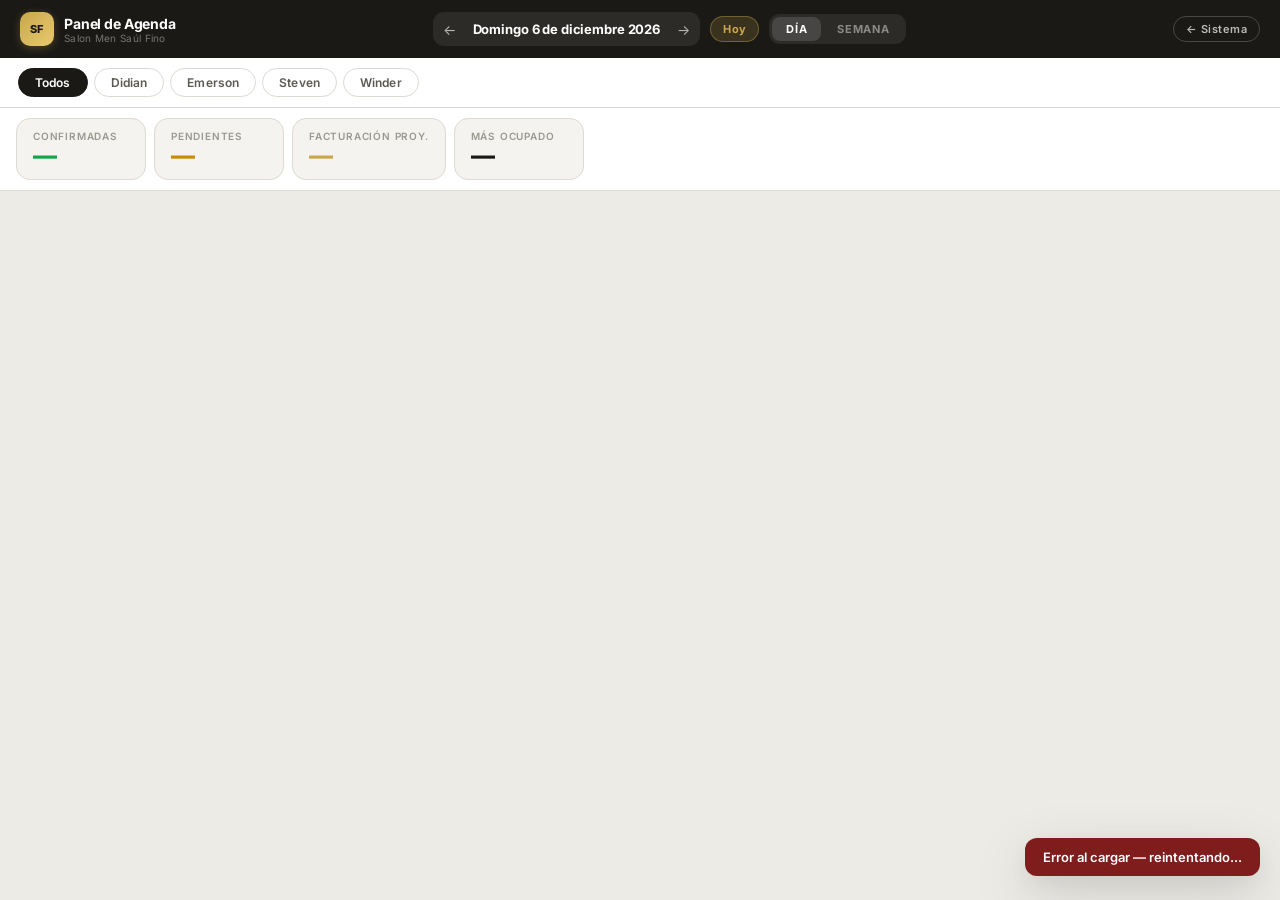
==== agenda-admin.html @ ef65f490 "fix(seguridad): the panel shows every name and text as plain text, never as code Client names entere" ====
<!DOCTYPE html>
<html lang="es">
<head>
<meta charset="UTF-8">
<meta name="viewport" content="width=device-width,initial-scale=1,maximum-scale=1">
<title>Agenda · Salon Men Saúl Fino</title>
<link rel="preconnect" href="https://fonts.googleapis.com">
<link rel="preconnect" href="https://fonts.gstatic.com" crossorigin>
<link href="https://fonts.googleapis.com/css2?family=Inter:wght@400;500;600;700;800&display=swap" rel="stylesheet">
<style>
:root{
  --bg:#EDEBE6;--surface:#FFFFFF;--surface2:#F5F3EF;
  --border:#DDD9D4;--text:#1A1916;--text2:#5C5A54;--text3:#9A9891;
  --soft:#E4E1DC;--gold:#C9A84C;--gold-lt:rgba(201,168,76,.12);
  --ok:#16A34A;--warn:#CA8A04;--err:#DC2626;
  --b1:#7C3AED;--b2:#0369A1;--b3:#059669;--b4:#B45309;
  --slot-h:68px;--time-w:54px;--r:8px;--rl:14px;
  --sans:'Inter',-apple-system,BlinkMacSystemFont,'Segoe UI',sans-serif;
  --mono:'SF Mono','Cascadia Code','Consolas',monospace;
  --sh1:0 1px 4px rgba(0,0,0,.07);
  --sh2:0 4px 16px rgba(0,0,0,.09),0 2px 4px rgba(0,0,0,.04);
  --sh3:0 20px 60px rgba(0,0,0,.14),0 8px 24px rgba(0,0,0,.07);
}
*,*::before,*::after{box-sizing:border-box;margin:0;padding:0}
html,body{height:100%}
body{font-family:var(--sans);background:var(--bg);color:var(--text);font-size:14px;overflow-x:hidden;display:flex;flex-direction:column;-webkit-font-smoothing:antialiased}
button,select,input{font-family:var(--sans)}
button{cursor:pointer}

/* ── HEADER ── */
.hdr{background:var(--text);color:#fff;padding:0 20px;display:flex;align-items:center;gap:14px;position:sticky;top:0;z-index:200;height:58px;flex-shrink:0}
.hdr-brand{display:flex;align-items:center;gap:10px;flex-shrink:0}
.hdr-logo{width:34px;height:34px;background:linear-gradient(135deg,var(--gold),#e8c96e);color:var(--text);border-radius:10px;display:flex;align-items:center;justify-content:center;font-weight:800;font-size:11px;flex-shrink:0;letter-spacing:.04em;box-shadow:0 2px 8px rgba(201,168,76,.3)}
.hdr-title{font-size:14px;font-weight:700;letter-spacing:-.01em}
.hdr-sub{font-size:10px;opacity:.4;letter-spacing:.03em}
.hdr-center{flex:1;display:flex;align-items:center;justify-content:center;gap:10px;min-width:0}
.date-nav{display:flex;align-items:center;gap:3px;background:rgba(255,255,255,.08);border-radius:11px;padding:3px}
.dnav-btn{width:28px;height:28px;border-radius:8px;background:transparent;border:none;color:rgba(255,255,255,.65);font-size:14px;display:flex;align-items:center;justify-content:center;cursor:pointer;transition:all .12s;flex-shrink:0}
.dnav-btn:hover{background:rgba(255,255,255,.12);color:#fff}
.date-lbl{font-size:13px;font-weight:700;min-width:180px;text-align:center;letter-spacing:-.01em;white-space:nowrap;padding:0 6px}
.btn-today{font-size:11px;font-weight:700;padding:5px 12px;background:rgba(201,168,76,.18);border:1px solid rgba(201,168,76,.4);border-radius:20px;color:#c9a84c;cursor:pointer;white-space:nowrap;letter-spacing:.04em;transition:all .12s;flex-shrink:0}
.btn-today:hover{background:rgba(201,168,76,.32);border-color:rgba(201,168,76,.6)}
.view-toggle{display:flex;gap:2px;background:rgba(255,255,255,.08);border-radius:11px;padding:3px;flex-shrink:0}
.view-btn{padding:5px 14px;border-radius:8px;background:none;border:none;color:rgba(255,255,255,.45);font-size:11px;font-weight:700;letter-spacing:.06em;cursor:pointer;transition:all .15s;white-space:nowrap}
.view-btn.on{background:rgba(255,255,255,.13);color:#fff}
.hdr-right{display:flex;align-items:center;gap:10px;flex-shrink:0;margin-left:auto}
.hdr-link{font-size:11px;font-weight:600;padding:5px 12px;letter-spacing:.04em;border:1px solid rgba(255,255,255,.2);border-radius:20px;color:rgba(255,255,255,.7);text-decoration:none;transition:all .12s;white-space:nowrap}
.hdr-link:hover{color:#fff;border-color:rgba(255,255,255,.45)}
.refresh-lbl{font-size:10px;opacity:.4;white-space:nowrap}
.refresh-lbl.fetching{animation:blink .9s infinite}
@keyframes blink{0%,100%{opacity:.4}50%{opacity:.85}}

/* ── FILTER PILLS ── */
.pills-bar{background:var(--surface);border-bottom:1px solid var(--border);padding:10px 18px;display:flex;align-items:center;gap:6px;overflow-x:auto;scrollbar-width:none;flex-shrink:0}
.pills-bar::-webkit-scrollbar{display:none}
.pill{padding:6px 16px;border:1.5px solid var(--border);border-radius:20px;background:var(--surface);font-size:12px;font-weight:600;cursor:pointer;white-space:nowrap;transition:all .15s;color:var(--text2);user-select:none;letter-spacing:.01em}
.pill:hover{border-color:var(--text);color:var(--text)}
.pill.on{background:var(--text);border-color:var(--text);color:#fff}
.pill[data-bid=b1].on{background:var(--b1);border-color:var(--b1)}
.pill[data-bid=b2].on{background:var(--b2);border-color:var(--b2)}
.pill[data-bid=b3].on{background:var(--b3);border-color:var(--b3)}
.pill[data-bid=b4].on{background:var(--b4);border-color:var(--b4)}

/* ── KPI BAR ── */
.sum-bar{background:var(--surface);border-bottom:1px solid var(--border);padding:10px 16px;display:flex;gap:8px;overflow-x:auto;scrollbar-width:none;flex-shrink:0}
.sum-bar::-webkit-scrollbar{display:none}
.kpi{background:var(--surface2);border:1px solid var(--border);border-radius:var(--rl);padding:11px 16px;min-width:130px;flex-shrink:0;display:flex;flex-direction:column;gap:2px}
.kpi-lbl{font-size:10px;color:var(--text3);letter-spacing:.08em;font-weight:600;text-transform:uppercase}
.kpi-val{font-size:24px;font-weight:800;letter-spacing:-.04em;line-height:1}
.kpi-val.c-ok{color:var(--ok)}.kpi-val.c-warn{color:var(--warn)}.kpi-val.c-gold{color:var(--gold)}

/* ── MOBILE BARBER NAV ── */
.mob-nav{display:none;align-items:center;justify-content:space-between;padding:8px 16px;background:var(--surface);border-bottom:1px solid var(--border);flex-shrink:0}
.mob-nav-btn{padding:7px 16px;background:var(--soft);border:1px solid var(--border);border-radius:20px;font-size:12px;font-weight:700;cursor:pointer;color:var(--text)}
.mob-barber-nm{font-weight:800;font-size:14px}

/* ── CALENDAR ── */
.cal-outer{flex:1;overflow:auto;position:relative}
.cal-inner{padding:16px;min-width:max-content}

/* Daily layout */
.cal-daily{display:flex}
.time-col{width:var(--time-w);flex-shrink:0;padding-top:52px}
.tslot-lbl{height:var(--slot-h);display:flex;align-items:flex-start;padding-right:10px;justify-content:flex-end;font-size:10px;font-family:var(--mono);color:var(--text3);font-weight:500;border-right:1px solid var(--border)}
.barber-cols{display:flex;flex:1}
.b-col{flex:1;min-width:185px;border-right:1px solid var(--border)}
.b-col:last-child{border-right:none}
.b-col-hdr{position:sticky;top:0;z-index:10;background:var(--surface);border-bottom:1px solid var(--border);padding:8px 12px;display:flex;align-items:center;gap:10px;height:52px;box-shadow:0 2px 8px rgba(0,0,0,.04)}
.b-av{width:30px;height:30px;border-radius:9px;display:flex;align-items:center;justify-content:center;font-weight:800;font-size:12px;color:#fff;flex-shrink:0;box-shadow:0 2px 6px rgba(0,0,0,.18)}
.b-av.b1{background:var(--b1)}.b-av.b2{background:var(--b2)}.b-av.b3{background:var(--b3)}.b-av.b4{background:var(--b4)}
.b-nm{font-size:13px;font-weight:700;letter-spacing:-.01em}
.b-cnt{font-size:10px;color:var(--text3);font-weight:500}
.b-col-body{position:relative}

/* Slot rows — z-index:1 so overlays/cards can be above */
.srow{position:absolute;left:0;right:0;height:var(--slot-h);border-bottom:1px dashed rgba(0,0,0,.06);cursor:pointer;transition:background .1s;z-index:1}
.srow:hover{background:var(--gold-lt)}
.srow.hr-bound{border-bottom-color:var(--border);border-bottom-style:solid}
.srow.occupied{cursor:default;pointer-events:none}
.srow.occupied:hover{background:none}

/* Current-time indicator */
.now-line{position:absolute;left:0;right:0;z-index:5;pointer-events:none;display:flex;align-items:center}
.now-dot{width:9px;height:9px;border-radius:50%;background:#ef4444;flex-shrink:0;margin-left:-1px;box-shadow:0 0 0 3px rgba(239,68,68,.2)}
.now-bar{flex:1;height:2px;background:rgba(239,68,68,.5)}

/* Block overlays — z-index:2 */
.blk-overlay{position:absolute;left:5px;right:5px;z-index:2;background:repeating-linear-gradient(45deg,#fff1f2,#fff1f2 8px,#fecdd3 8px,#fecdd3 16px);border-radius:var(--r);border-left:3px solid var(--err);padding:5px 8px;overflow:hidden;pointer-events:none}
.blk-lbl{font-size:11px;font-weight:700;color:#9f1239;white-space:nowrap;overflow:hidden;text-overflow:ellipsis}

/* Service block — clickable, z-index:2 */
.blk-overlay.servicio{
  background:linear-gradient(135deg,#f5f3ff 0%,#ede9fe 100%);
  border-left-color:var(--b1);pointer-events:all;cursor:pointer;
  box-shadow:0 2px 8px rgba(124,58,237,.14);
  transition:all .18s cubic-bezier(.34,1.4,.64,1);
}
.blk-overlay.servicio:hover{
  background:linear-gradient(135deg,#ede9fe 0%,#ddd6fe 100%);
  box-shadow:0 6px 18px rgba(124,58,237,.22);
  transform:translateY(-2px);
}
.blk-svc-row{display:flex;align-items:flex-start;justify-content:space-between;gap:4px}
.blk-overlay.servicio .blk-lbl{color:#5b21b6}
.blk-sub{font-size:10px;color:#7c3aed;opacity:.75;white-space:nowrap;overflow:hidden;text-overflow:ellipsis;margin-top:2px;font-weight:500}
.blk-time-lbl{font-size:9px;color:#7c3aed;opacity:.5;margin-top:2px;font-family:var(--mono)}
.blk-edit-btn{
  width:20px;height:20px;border-radius:6px;background:rgba(124,58,237,.12);
  display:flex;align-items:center;justify-content:center;flex-shrink:0;
  font-size:10px;color:var(--b1);opacity:0;transition:opacity .15s;
}
.blk-overlay.servicio:hover .blk-edit-btn{opacity:1}

/* Appointment cards — z-index:3 */
.apt-card{position:absolute;left:5px;right:5px;border-radius:var(--r);padding:6px 9px;cursor:pointer;overflow:hidden;border-left:3px solid transparent;transition:all .15s;z-index:3;box-shadow:var(--sh1)}
.apt-card:hover{box-shadow:var(--sh2);transform:translateY(-1px)}
.apt-card.pendiente{background:#fffbeb;border-left-color:var(--warn);color:#78350f}
.apt-card.confirmado{background:#f0fdf4;border-left-color:var(--ok);color:#14532d}
.apt-card.cancelado{background:#fef2f2;border-left-color:var(--err);color:#7f1d1d;opacity:.55}
.apt-card.completado{background:#f9fafb;border-left-color:#9CA3AF;color:#4B5563;opacity:.7}
.apt-card.en_curso{background:#f0fdf4;border-left-color:var(--ok);color:#14532d;box-shadow:0 0 0 2px rgba(22,163,74,.18),var(--sh1);animation:aptPulse 2s infinite}
@keyframes aptPulse{0%,100%{box-shadow:0 0 0 0 rgba(22,163,74,.18),var(--sh1)}50%{box-shadow:0 0 0 5px rgba(22,163,74,.06),var(--sh1)}}
.apt-nm{font-size:12px;font-weight:700;white-space:nowrap;overflow:hidden;text-overflow:ellipsis;letter-spacing:-.01em}
.apt-svc{font-size:10px;opacity:.65;white-space:nowrap;overflow:hidden;text-overflow:ellipsis;margin-top:1px;font-weight:500}
.apt-hr{font-size:10px;font-family:var(--mono);opacity:.5;margin-top:1px;font-weight:500}

/* Tipo-toggle (segmented control) */
.tipo-seg{display:flex;gap:3px;background:var(--surface2);border-radius:10px;padding:3px;margin-bottom:16px;border:1px solid var(--border)}
.tipo-pill{flex:1;padding:8px 12px;border-radius:8px;border:none;background:transparent;font-size:13px;font-weight:600;cursor:pointer;color:var(--text2);transition:all .15s;font-family:var(--sans)}
.tipo-pill.active{background:var(--surface);color:var(--text);box-shadow:var(--sh1)}

/* Skeleton */
.skel{background:linear-gradient(90deg,var(--soft) 0%,var(--bg) 50%,var(--soft) 100%);background-size:200% 100%;animation:shimmer 1.3s infinite;border-radius:var(--r);height:48px;margin:4px}
@keyframes shimmer{0%{background-position:200% 0}100%{background-position:-200% 0}}

/* Closed banner */
.closed-msg{padding:100px 20px;text-align:center;color:var(--text3)}
.closed-ico{font-size:44px;margin-bottom:14px}
.closed-txt{font-size:18px;font-weight:700;letter-spacing:-.02em}

/* ── WEEKLY VIEW ── */
.wk-wrap{overflow-x:auto;padding:16px}
.wk-table{width:100%;border-collapse:collapse;border-radius:var(--rl);overflow:hidden}
.wk-th{font-size:11px;font-weight:700;letter-spacing:.07em;text-transform:uppercase;color:var(--text3);padding:12px;text-align:center;border-bottom:1px solid var(--border);border-right:1px solid var(--border);background:var(--surface);white-space:nowrap;vertical-align:bottom}
.wk-th.today{color:var(--gold);background:#fffbeb}
.wk-blbl{font-size:13px;font-weight:700;padding:12px;border-bottom:1px solid var(--border);border-right:1px solid var(--border);background:var(--surface2);white-space:nowrap;vertical-align:middle}
.wk-cell{padding:12px 8px;border-bottom:1px solid var(--border);border-right:1px solid var(--border);text-align:center;cursor:pointer;transition:background .12s;min-width:110px;vertical-align:middle;background:var(--surface)}
.wk-cell:hover{background:var(--soft)}
.wk-cell:last-child{border-right:none}
.wk-cell.closed{background:var(--surface2);cursor:default;color:var(--text3)}
.wk-cell.today{background:#fffbeb}
.wk-load-bar{height:3px;border-radius:99px;background:var(--border);margin:0 auto 7px;max-width:48px;overflow:hidden}
.wk-load-fill{height:100%;border-radius:99px;transition:width .3s}
.wk-load-fill.none{background:var(--border);width:0%}
.wk-load-fill.light{background:var(--ok);width:33%}
.wk-load-fill.med{background:var(--warn);width:66%}
.wk-load-fill.heavy{background:var(--err);width:100%}
.wk-n{font-size:24px;font-weight:800;letter-spacing:-.04em;display:block;line-height:1}
.wk-rev{font-size:11px;color:var(--text3);font-weight:500;margin-top:3px}

/* ── MODALS ── */
.ov{display:none;position:fixed;inset:0;background:rgba(15,14,12,.5);z-index:600;align-items:flex-end;justify-content:center;backdrop-filter:blur(4px)}
.ov.on{display:flex}
@media(min-width:600px){.ov{align-items:center}}
.modal{background:var(--surface);border-radius:20px 20px 0 0;width:100%;max-width:480px;max-height:92vh;overflow-y:auto;box-shadow:var(--sh3)}
@media(min-width:600px){.modal{border-radius:var(--rl);animation:popUp .22s cubic-bezier(.34,1.2,.64,1)}}
@keyframes popUp{from{transform:scale(.96) translateY(10px);opacity:0}to{transform:none;opacity:1}}
.m-handle{width:40px;height:4px;background:var(--border);border-radius:2px;margin:10px auto 0}
@media(min-width:600px){.m-handle{display:none}}
.m-hdr{padding:18px 20px 14px;border-bottom:1px solid var(--border);display:flex;align-items:center;justify-content:space-between}
.m-title{font-size:16px;font-weight:800;letter-spacing:-.02em}
.m-close{width:32px;height:32px;border-radius:10px;background:var(--soft);border:none;font-size:14px;cursor:pointer;display:flex;align-items:center;justify-content:center;color:var(--text2);transition:background .12s}
.m-close:hover{background:var(--border)}
.m-body{padding:18px 20px}
.m-foot{padding:14px 20px;border-top:1px solid var(--border);display:flex;gap:8px;flex-wrap:wrap}
.mrow{display:flex;justify-content:space-between;align-items:center;padding:9px 0;border-bottom:1px solid var(--border);gap:12px}
.mrow:last-child{border-bottom:none}
.mlbl{font-size:11px;font-weight:600;letter-spacing:.05em;color:var(--text3);text-transform:uppercase;flex-shrink:0}
.mval{font-size:13px;font-weight:600}

/* Buttons */
.btn{padding:10px 18px;border-radius:10px;font-size:12px;font-weight:700;letter-spacing:.04em;border:none;cursor:pointer;transition:all .15s;white-space:nowrap}
.btn:hover:not(:disabled){filter:brightness(.92);transform:translateY(-1px)}
.btn:active:not(:disabled){transform:none}
.btn:disabled{opacity:.3;cursor:not-allowed}
.b-ok{background:var(--ok);color:#fff;box-shadow:0 2px 8px rgba(22,163,74,.22)}
.b-err{background:var(--err);color:#fff;box-shadow:0 2px 8px rgba(220,38,38,.18)}
.b-dk{background:var(--text);color:#fff;box-shadow:var(--sh1)}
.b-ghost{background:var(--soft);color:var(--text);border:1px solid var(--border)}
.b-wa{background:#25D366;color:#fff;box-shadow:0 2px 8px rgba(37,211,102,.22);display:flex;align-items:center;gap:5px}
.b-purple{background:var(--b1);color:#fff;box-shadow:0 2px 8px rgba(124,58,237,.22)}

/* Status badge */
.ebadge{display:inline-block;padding:4px 10px;border-radius:20px;font-size:11px;font-weight:700;letter-spacing:.02em}
.ebadge.pendiente{background:#fffbeb;color:#92400e}
.ebadge.confirmado{background:#f0fdf4;color:#14532d}
.ebadge.cancelado{background:#fef2f2;color:#7f1d1d}
.ebadge.completado{background:#f9fafb;color:#374151}
.ebadge.en_curso{background:#f0fdf4;color:#14532d}

/* Forms */
.fg{margin-bottom:14px}
.fg:last-child{margin-bottom:0}
.flbl{display:block;font-size:10px;font-weight:700;letter-spacing:.1em;text-transform:uppercase;color:var(--text3);margin-bottom:5px}
.finp,.fsel{width:100%;padding:10px 12px;border:1.5px solid var(--border);border-radius:var(--r);font-size:13px;background:var(--surface);color:var(--text);outline:none;transition:border-color .12s;font-family:var(--sans)}
.finp:focus,.fsel:focus{border-color:var(--text)}
.f2{display:grid;grid-template-columns:1fr 1fr;gap:10px}
.fck{display:flex;align-items:center;gap:8px;font-size:13px;cursor:pointer;margin-top:10px;font-weight:500}
.fck input[type=checkbox]{width:16px;height:16px;cursor:pointer;accent-color:var(--text)}

/* Barber pick */
.bpick{display:grid;grid-template-columns:1fr 1fr;gap:8px;margin-top:6px}
.bpick-btn{padding:14px 8px;border:1.5px solid var(--border);border-radius:var(--r);background:var(--surface2);cursor:pointer;font-size:12px;font-weight:700;text-align:center;transition:all .12s}
.bpick-btn:hover{border-color:var(--text);background:var(--soft)}
.bpick-btn.on{background:var(--text);color:#fff;border-color:var(--text)}

/* Check-in arrival banner */
.checkin-banner{background:linear-gradient(135deg,#f0fdf4,#dcfce7);border:1.5px solid #86efac;border-radius:var(--r);padding:14px 16px;margin-bottom:16px;display:flex;align-items:center;justify-content:space-between;gap:12px}
.checkin-banner-info{}
.checkin-banner-ttl{font-size:13px;font-weight:700;color:#14532d;letter-spacing:-.01em}
.checkin-banner-sub{font-size:11px;color:#16a34a;margin-top:2px;font-weight:500}
.btn-checkin{background:#16a34a;color:#fff;border-radius:10px;padding:11px 20px;font-size:12px;font-weight:800;letter-spacing:.04em;border:none;cursor:pointer;white-space:nowrap;box-shadow:0 2px 8px rgba(22,163,74,.28);transition:all .15s;flex-shrink:0}
.btn-checkin:hover:not(:disabled){background:#15803d;transform:translateY(-1px);box-shadow:0 4px 14px rgba(22,163,74,.36)}
.btn-checkin:disabled{opacity:.55;cursor:not-allowed;transform:none}

/* Toast */
.toast{position:fixed;bottom:24px;right:20px;background:var(--text);color:#fff;padding:11px 18px;border-radius:12px;font-size:13px;font-weight:600;z-index:9999;opacity:0;transform:translateY(10px);transition:all .22s cubic-bezier(.34,1.5,.64,1);pointer-events:none;max-width:300px;box-shadow:var(--sh3)}
.toast.on{opacity:1;transform:none}
.toast.t-ok{background:#14532d}
.toast.t-err{background:#7f1d1d}

/* Mobile */
@media(max-width:767px){
  .hdr{height:auto;flex-wrap:wrap;padding:10px 14px;gap:6px}
  .hdr-center{order:3;width:100%;justify-content:space-between}
  .date-lbl{font-size:12px;min-width:0}
  .mob-nav{display:flex}
  .b-col{min-width:calc(100vw - 54px - 20px) !important}
  .hdr-right{display:none}
}
</style>
</head>
<body>

<!-- HEADER -->
<header class="hdr">
  <div class="hdr-brand">
    <div class="hdr-logo">SF</div>
    <div>
      <div class="hdr-title">Panel de Agenda</div>
      <div class="hdr-sub">Salon Men Saúl Fino</div>
    </div>
  </div>
  <div class="hdr-center">
    <div class="date-nav">
      <button class="dnav-btn" onclick="shiftDate(-1)">&#8592;</button>
      <div class="date-lbl" id="dateLbl"></div>
      <button class="dnav-btn" onclick="shiftDate(1)">&#8594;</button>
    </div>
    <button class="btn-today" onclick="goToday()">Hoy</button>
    <div class="view-toggle">
      <button class="view-btn on" id="vbDia"   onclick="setView('dia')">DÍA</button>
      <button class="view-btn"   id="vbSemana" onclick="setView('semana')">SEMANA</button>
    </div>
  </div>
  <div class="hdr-right">
    <span class="refresh-lbl" id="refLbl"></span>
    <a href="index.html" class="hdr-link" id="lnkSistema">← Sistema</a>
    <button id="btnVerCola" onclick="irACola()" style="display:none;padding:5px 13px;background:#16a34a;color:#fff;border:none;border-radius:20px;font-size:11px;font-weight:700;letter-spacing:.04em;cursor:pointer;white-space:nowrap">🪑 VER COLA</button>
  </div>
</header>

<!-- BARBER PILLS -->
<div class="pills-bar" id="pillsBar">
  <span class="pill on" data-bid="todos" onclick="setFilter('todos')">Todos</span>
  <span class="pill" data-bid="b1" onclick="setFilter('b1')">Didian</span>
  <span class="pill" data-bid="b2" onclick="setFilter('b2')">Emerson</span>
  <span class="pill" data-bid="b5" onclick="setFilter('b5')">Steven</span>
  <span class="pill" data-bid="b6" onclick="setFilter('b6')">Winder</span>
</div>

<!-- KPI BAR -->
<div class="sum-bar">
  <div class="kpi"><div class="kpi-lbl">Confirmadas</div><div class="kpi-val c-ok"  id="kpiConf">—</div></div>
  <div class="kpi"><div class="kpi-lbl">Pendientes</div><div class="kpi-val c-warn" id="kpiPend">—</div></div>
  <div class="kpi"><div class="kpi-lbl">Facturación proy.</div><div class="kpi-val c-gold" id="kpiFact">—</div></div>
  <div class="kpi"><div class="kpi-lbl">Más ocupado</div><div class="kpi-val" id="kpiBusy">—</div></div>
</div>

<!-- MOBILE BARBER NAV -->
<div class="mob-nav" id="mobNav">
  <button class="mob-nav-btn" onclick="mbPrev()">&#8592;</button>
  <div class="mob-barber-nm" id="mbNm"></div>
  <button class="mob-nav-btn" onclick="mbNext()">&#8594;</button>
</div>

<!-- CALENDAR -->
<div class="cal-outer" id="calOuter">
  <div class="cal-inner" id="calContent"></div>
</div>

<!-- ═══ APPOINTMENT DETAIL MODAL ═══ -->
<div class="ov" id="aptOv" onclick="if(event.target===this)closeOv('aptOv')">
  <div class="modal">
    <div class="m-handle"></div>
    <div class="m-hdr">
      <span class="m-title">Detalle de Cita</span>
      <button class="m-close" onclick="closeOv('aptOv')">&#x2715;</button>
    </div>
    <div class="m-body" id="aptBody"></div>
    <div class="m-foot" id="aptFoot"></div>
  </div>
</div>

<!-- ═══ BLOCK / SERVICE SLOT MODAL ═══ -->
<div class="ov" id="blkOv" onclick="if(event.target===this)closeOv('blkOv')">
  <div class="modal">
    <div class="m-handle"></div>
    <div class="m-hdr">
      <span class="m-title" id="blkTitle">Nuevo Bloqueo</span>
      <button class="m-close" onclick="closeOv('blkOv')">&#x2715;</button>
    </div>
    <div class="m-body">
      <!-- Tipo toggle (segmented control) -->
      <div id="blkTipoRow" class="tipo-seg">
        <button id="bkTipoBloq" class="tipo-pill active" onclick="setBlkTipo('block')">🚫 Bloqueo</button>
        <button id="bkTipoSvc"  class="tipo-pill"        onclick="setBlkTipo('servicio')">✂️ Servicio</button>
      </div>
      <div class="fg">
        <label class="flbl">Barbero</label>
        <select class="fsel" id="bkBid"></select>
      </div>
      <div class="fg">
        <label class="flbl">Fecha</label>
        <input type="date" class="finp" id="bkFecha"/>
      </div>
      <div class="f2">
        <div class="fg">
          <label class="flbl">Hora inicio</label>
          <input type="time" class="finp" id="bkIni" step="1800"/>
        </div>
        <div class="fg">
          <label class="flbl">Hora fin</label>
          <input type="time" class="finp" id="bkFin" step="1800"/>
        </div>
      </div>
      <!-- BLOQUEO fields -->
      <div id="bkBlockFields">
        <div class="fg">
          <label class="flbl">Motivo</label>
          <select class="fsel" id="bkMotivo">
            <option>Almuerzo</option>
            <option>Día libre</option>
            <option>Feriado</option>
            <option>Capacitación</option>
            <option>Otro</option>
          </select>
        </div>
        <label class="fck">
          <input type="checkbox" id="bkFull" onchange="toggleFull()"/>
          Bloquear día completo
        </label>
      </div>
      <!-- SERVICIO fields -->
      <div id="bkSvcFields" style="display:none">
        <div class="fg">
          <label class="flbl">Servicio</label>
          <select class="fsel" id="bkSvc">
            <option value="corte">Corte Clásico</option>
            <option value="barba">Barba</option>
            <option value="perf_corte">Perfilado de Corte</option>
            <option value="perf_barba">Perfilado de Barba</option>
            <option value="perf_cejas">Perfilado de Cejas</option>
            <option value="corte_barba">Corte + Barba</option>
            <option value="corte_perfb">Corte + Perfilado de Barba</option>
            <option value="corte_cejas">Corte + Cejas</option>
            <option value="barba_cejas">Barba + Cejas</option>
            <option value="mat_cabello">Matizado Canas Cabello</option>
            <option value="mat_barba">Matizado Canas Barba</option>
            <option value="disenos">Diseños</option>
          </select>
        </div>
        <div class="fg">
          <label class="flbl">Cliente <span style="font-weight:400;opacity:.5">(opcional)</span></label>
          <input type="text" class="finp" id="bkCliente" placeholder="Sin nombre de cliente"/>
        </div>
        <div class="fg" id="bkPhoneField">
          <label class="flbl">Teléfono <span style="font-weight:400;opacity:.5">(requerido)</span></label>
          <input type="tel" class="finp" id="bkPhone" placeholder="+56 9 1234 5678"/>
        </div>
      </div>
    </div>
    <div class="m-foot">
      <button class="btn b-dk" id="blkSubmitBtn" onclick="submitBlock()">GUARDAR SERVICIO</button>
      <button class="btn b-err" id="blkDeleteBtn" style="display:none" onclick="deleteBlkEntry()">🗑 ELIMINAR</button>
      <button class="btn b-ghost" onclick="closeOv('blkOv')">CANCELAR</button>
    </div>
  </div>
</div>

<!-- ═══ REASSIGN MODAL ═══ -->
<div class="ov" id="rasOv" onclick="if(event.target===this)closeOv('rasOv')">
  <div class="modal">
    <div class="m-handle"></div>
    <div class="m-hdr">
      <span class="m-title">Reasignar Cita</span>
      <button class="m-close" onclick="closeOv('rasOv')">&#x2715;</button>
    </div>
    <div class="m-body">
      <p style="font-size:13px;color:var(--text2);margin-bottom:12px">Selecciona el nuevo maestro:</p>
      <div class="bpick" id="rasPick"></div>
    </div>
    <div class="m-foot">
      <button class="btn b-dk" id="rasBtn" onclick="doReassign()" disabled>REASIGNAR</button>
      <button class="btn b-ghost" onclick="closeOv('rasOv')">CANCELAR</button>
    </div>
  </div>
</div>

<!-- ═══ EDIT APPOINTMENT MODAL ═══ -->
<div class="ov" id="editOv" onclick="if(event.target===this)closeOv('editOv')">
  <div class="modal">
    <div class="m-handle"></div>
    <div class="m-hdr">
      <span class="m-title">Reagendar Cita</span>
      <button class="m-close" onclick="closeOv('editOv')">&#x2715;</button>
    </div>
    <div class="m-body">
      <div class="fg">
        <label class="flbl">Fecha</label>
        <input type="date" class="finp" id="edFecha" onchange="edUpdHf()"/>
      </div>
      <div class="f2">
        <div class="fg">
          <label class="flbl">Hora inicio</label>
          <input type="time" class="finp" id="edHI" step="900" onchange="edUpdHf()"/>
        </div>
        <div class="fg">
          <label class="flbl">Hora fin (auto)</label>
          <input type="time" class="finp" id="edHF" readonly style="opacity:.5;cursor:not-allowed"/>
        </div>
      </div>
      <div class="fg">
        <label class="flbl">Notas (opcional)</label>
        <input type="text" class="finp" id="edNotas" placeholder="Indicaciones adicionales…"/>
      </div>
    </div>
    <div class="m-foot">
      <button class="btn b-dk" onclick="submitEdit()">GUARDAR CAMBIOS</button>
      <button class="btn b-ghost" onclick="closeOv('editOv')">CANCELAR</button>
    </div>
  </div>
</div>

<!-- TOAST -->
<div class="toast" id="toast"></div>

<script src="texto-seguro.js"></script>
<script>
'use strict';

const API = 'https://barberpilot-api-production.up.railway.app';

// ── Embedded mode (inside index.html iframe) ──────────────────
const IS_EMBEDDED = new URLSearchParams(location.search).get('embedded') === '1' || window.parent !== window;
if (IS_EMBEDDED) {
  const lnk = document.getElementById('lnkSistema');
  const btn = document.getElementById('btnVerCola');
  if (lnk) lnk.style.display = 'none';
  if (btn) btn.style.display = '';
}
function irACola() {
  try {
    if (window.parent !== window) {
      window.parent.postMessage({ bp_action: 'showTab', id: 'pSala' }, '*');
      return;
    }
  } catch(e) {}
  window.location.href = 'index.html';
}
const SLOT_H = 68, SLOT_M = 30;

let BARBERS = [
  {id:'b1',name:'Didian'},{id:'b2',name:'Emerson'},
  {id:'b5',name:'Steven'},{id:'b6',name:'Winder'},
];
let B_MAP    = {b1:'Didian',b2:'Emerson',b5:'Steven',b6:'Winder'};
let BID_TO_QID = {b1:'didian',b2:'emerson',b5:'steven',b6:'winder'};
function renderPills(){
  var pb=document.getElementById('pillsBar'); if(!pb) return;
  pb.innerHTML='<span class="pill on" data-bid="todos" onclick="setFilter(\'todos\')">Todos</span>'
    +BARBERS.map(function(b){
      return '<span class="pill" data-bid="'+escHtml(b.id)+'" onclick="setFilter(\''+escJsAttr(b.id)+'\')">'+escHtml(b.name)+'</span>';
    }).join('');
  pb.querySelectorAll('.pill').forEach(function(p){p.classList.toggle('on',p.dataset.bid===filter);});
}
function cargarBarberos(){
  fetch('https://barberpilot-api-production.up.railway.app/config/negocio/publico?tenant=saulfino')
    .then(function(r){return r.json();})
    .then(function(json){
      if(!json.ok) return;
      if(Array.isArray(json.barberos)&&json.barberos.length){
        BARBERS=json.barberos.map(function(b){return{id:b.bid,name:b.nombre};});
        B_MAP={}; BID_TO_QID={};
        json.barberos.forEach(function(b){B_MAP[b.bid]=b.nombre;BID_TO_QID[b.bid]=b.queue_id;});
        renderPills();
      }
    }).catch(function(){});
}
cargarBarberos();
const SCHED = {
  1:{o:'10:00',c:'20:00'},2:{o:'10:00',c:'20:00'},3:{o:'10:00',c:'20:00'},
  4:{o:'10:00',c:'20:00'},5:{o:'10:00',c:'20:00'},6:{o:'10:00',c:'15:00'},0:null
};
const DAYS  = ['Domingo','Lunes','Martes','Miércoles','Jueves','Viernes','Sábado'];
const MONS  = ['enero','febrero','marzo','abril','mayo','junio','julio','agosto','septiembre','octubre','noviembre','diciembre'];
const DSHORT= ['Dom','Lun','Mar','Mié','Jue','Vie','Sáb'];

// ── State ─────────────────────────────────────────────────────
let cur       = new Date();
let view      = 'dia';
let filter    = 'todos';
let apts      = [];
let blocked   = [];
let weekData  = {};
let mbIdx     = 0;
let selApt    = null;
let rasId     = null;
let rasNewBid = null;
let lastFetch = null;
let autoTimer = null;
let fetching  = false;
let nowTimer  = null;

// ── Utils ─────────────────────────────────────────────────────
const toMin  = t => { const [h,m]=(t||'0:0').split(':').map(Number); return h*60+m; };
const fromMin= m => `${String(Math.floor(m/60)).padStart(2,'0')}:${String(m%60).padStart(2,'0')}`;
const fmtD   = d => `${d.getFullYear()}-${String(d.getMonth()+1).padStart(2,'0')}-${String(d.getDate()).padStart(2,'0')}`;
const addD   = (d,n) => { const r=new Date(d); r.setDate(r.getDate()+n); return r; };
const peso   = n => '$'+Number(n||0).toLocaleString('es-CL');
const sched  = d => SCHED[d.getDay()]||null;
const ds     = ()  => fmtD(cur);

function weekStart(d) {
  const r=new Date(d), dow=r.getDay();
  r.setDate(r.getDate()+(dow===0?-6:1-dow));
  return r;
}

// ── Toast ─────────────────────────────────────────────────────
let tTimer;
function showToast(msg, type='', dur=3000) {
  const el=document.getElementById('toast');
  el.textContent=msg;
  el.className='toast on'+(type?' t-'+type:'');
  clearTimeout(tTimer);
  tTimer=setTimeout(()=>el.classList.remove('on'),dur);
}

// ── Header ────────────────────────────────────────────────────
function updateHdr() {
  const d=cur;
  document.getElementById('dateLbl').textContent=
    `${DAYS[d.getDay()]} ${d.getDate()} de ${MONS[d.getMonth()]} ${d.getFullYear()}`;
}
function updateRefLbl() {
  const el=document.getElementById('refLbl');
  if (fetching){ el.textContent='Actualizando…'; el.className='refresh-lbl fetching'; return; }
  if (!lastFetch){ el.textContent=''; return; }
  el.className='refresh-lbl';
  const sec=Math.round((Date.now()-lastFetch.getTime())/1000);
  el.textContent = sec<5?'Actualizado ahora':`Actualizado hace ${sec}s`;
}
setInterval(updateRefLbl,5000);

// ── Navigation ────────────────────────────────────────────────
function shiftDate(n) {
  cur=addD(cur, view==='semana' ? n*7 : n);
  updateHdr(); refresh();
}
function goToday() { cur=new Date(); updateHdr(); refresh(); }
function setView(v) {
  view=v;
  document.getElementById('vbDia').classList.toggle('on',v==='dia');
  document.getElementById('vbSemana').classList.toggle('on',v==='semana');
  refresh();
}
function setFilter(bid) {
  filter=bid; mbIdx=0;
  document.querySelectorAll('.pill').forEach(p=>p.classList.toggle('on',p.dataset.bid===bid));
  renderView();
}

// ── Fetch ─────────────────────────────────────────────────────
async function fetchDay(dateStr) {
  const r=await fetch(`${API}/appointments?fecha=${dateStr}`);
  if(!r.ok) throw new Error(`HTTP ${r.status}`);
  const j=await r.json();
  return Array.isArray(j)?j:(j.appointments||j.data||[]);
}
async function fetchBlocked(dateStr) {
  try {
    const r=await fetch(`${API}/blocked-slots?fecha=${dateStr}`);
    if(!r.ok) return [];
    const j=await r.json();
    return Array.isArray(j)?j:(j.blocked_slots||j.data||[]);
  } catch{ return []; }
}

async function refresh() {
  clearTimeout(autoTimer);
  fetching=true; updateRefLbl();
  try {
    if(view==='dia') {
      const [a,b]=await Promise.all([fetchDay(ds()),fetchBlocked(ds())]);
      apts=a; blocked=b;
    } else {
      const ws=weekStart(cur);
      weekData={};
      await Promise.all(Array.from({length:6},(_,i)=>addD(ws,i)).map(async d=>{
        const k=fmtD(d);
        const [a,b]=await Promise.all([fetchDay(k),fetchBlocked(k)]);
        weekData[k]={a,b};
      }));
    }
    lastFetch=new Date();
    fetching=false; updateRefLbl();
    renderView();
  } catch(e) {
    fetching=false; updateRefLbl();
    showToast('Error al cargar — reintentando...','err');
    autoTimer=setTimeout(refresh,10000);
    return;
  }
  autoTimer=setTimeout(refresh,20000);
}

// ── Summary ───────────────────────────────────────────────────
function updateSum(list) {
  const conf=list.filter(a=>a.estado==='confirmado').length;
  const pend=list.filter(a=>a.estado==='pendiente').length;
  const fact=list.filter(a=>a.estado==='confirmado').reduce((s,a)=>s+(a.precio_base||a.precio||0),0);
  const byCnt={}; BARBERS.forEach(b=>byCnt[b.id]=0);
  list.filter(a=>a.estado!=='cancelado').forEach(a=>{if(byCnt[a.bid]!=null)byCnt[a.bid]++;});
  const top=Object.entries(byCnt).sort((x,y)=>y[1]-x[1])[0];
  document.getElementById('kpiConf').textContent=conf;
  document.getElementById('kpiPend').textContent=pend;
  document.getElementById('kpiFact').textContent=fact?peso(fact):'$0';
  document.getElementById('kpiBusy').textContent=(top&&top[1]>0)?`${B_MAP[top[0]]} (${top[1]})`:'—';
}

// ── Render dispatcher ─────────────────────────────────────────
function renderView() {
  if(view==='dia') renderDay(); else renderWeek();
}

// ── DAILY VIEW ────────────────────────────────────────────────
function renderDay() {
  _svcBlkMap = {}; // reset lookup on each render
  updateSum(apts);
  const sc=sched(cur);
  if(!sc) {
    document.getElementById('calContent').innerHTML=`<div class="closed-msg"><div class="closed-ico">🔒</div><div class="closed-txt">Cerrado — Domingo</div></div>`;
    document.getElementById('mobNav').style.display='none';
    return;
  }
  const openM=toMin(sc.o), closeM=toMin(sc.c);
  const rows=(closeM-openM)/SLOT_M;
  const totalPx=rows*SLOT_H;
  const visBs=filter==='todos'?BARBERS:BARBERS.filter(b=>b.id===filter);
  const isMob=window.innerWidth<768;

  // Current-time position (only if today)
  const todayStr=fmtD(new Date());
  const isToday=ds()===todayStr;
  const nowM=isToday?(new Date().getHours()*60+new Date().getMinutes()):null;
  const nowPx=(nowM!==null&&nowM>=openM&&nowM<=closeM)?Math.round(((nowM-openM)/SLOT_M)*SLOT_H):null;

  // Mobile nav
  const mn=document.getElementById('mobNav');
  if(isMob&&filter==='todos') {
    mn.style.display='flex';
    mbIdx=Math.min(mbIdx,visBs.length-1);
    document.getElementById('mbNm').textContent=visBs[mbIdx]?.name||'';
  } else { mn.style.display='none'; }

  // Time labels
  let tHtml='<div class="time-col">';
  for(let s=0;s<rows;s++) {
    const t=fromMin(openM+s*SLOT_M);
    tHtml+=`<div class="tslot-lbl">${t.endsWith(':00')?t:''}</div>`;
  }
  tHtml+='</div>';

  // Barber columns
  let cHtml='<div class="barber-cols" id="bCols">';
  visBs.forEach((b,bi) => {
    const hidden=isMob&&filter==='todos'&&bi!==mbIdx;
    const dayApts=apts.filter(a=>a.bid===b.id);
    const dayBlk =blocked.filter(bl=>!bl.bid||bl.bid===b.id);
    const active =dayApts.filter(a=>a.estado!=='cancelado');

    // Mark occupied minute slots
    const occ=new Set();
    active.forEach(a=>{
      const sm=toMin((a.hora_inicio||a.hora||'00:00').slice(0,5));
      const em=toMin((a.hora_fin||fromMin(sm+(a.duracion||30))).slice(0,5));
      for(let m=sm;m<em;m+=SLOT_M) occ.add(m);
    });
    dayBlk.forEach(bl=>{
      if(!bl.hora_inicio){for(let m=openM;m<closeM;m+=SLOT_M)occ.add(m);}
      else{const sm=toMin(bl.hora_inicio.slice(0,5)),em=toMin(bl.hora_fin.slice(0,5));for(let m=sm;m<em;m+=SLOT_M)occ.add(m);}
    });

    cHtml+=`<div class="b-col" style="${hidden?'display:none':''}">`;
    cHtml+=`<div class="b-col-hdr">
      <div class="b-av ${escHtml(b.id)}">${escHtml(b.name[0])}</div>
      <div><div class="b-nm">${escHtml(b.name)}</div><div class="b-cnt">${active.length} cita${active.length!==1?'s':''}</div></div>
    </div>`;
    cHtml+=`<div class="b-col-body" style="height:${totalPx}px;position:relative;overflow:visible">`;

    // Slot rows
    for(let s=0;s<rows;s++) {
      const sm=openM+s*SLOT_M, topPx=s*SLOT_H;
      const isOcc=occ.has(sm);
      const hrb=(s+1)%2===0?'':' hr-bound';
      const slH=fromMin(sm), slHF=fromMin(sm+SLOT_M);
      cHtml+=`<div class="srow${hrb}${isOcc?' occupied':''}" style="top:${topPx}px"${!isOcc?` onclick="openBlk('${escJsAttr(b.id)}','${escJsAttr(ds())}','${escJsAttr(slH)}','${escJsAttr(slHF)}')"`:''} title="${escHtml(slH)}"></div>`;
    }

    // Block overlays (z-index:2)
    dayBlk.forEach(bl=>{
      let sP,hP;
      if(!bl.hora_inicio){sP=0;hP=totalPx;}
      else{const sm=toMin(bl.hora_inicio.slice(0,5)),em=toMin(bl.hora_fin.slice(0,5));sP=((sm-openM)/SLOT_M)*SLOT_H;hP=((em-sm)/SLOT_M)*SLOT_H;}
      if(sP<0||sP>=totalPx)return;
      _svcBlkMap[String(bl.id)] = bl;
      if(bl.tipo==='servicio'){
        const clienteLbl = bl.client_name || 'Sin cliente';
        const svcLbl = bl.svc_nom || 'Servicio';
        const hiLbl = (bl.hora_inicio||'').slice(0,5);
        const hfLbl = (bl.hora_fin||'').slice(0,5);
        const showSub = hP >= 44;
        const showTime = hP >= 58;
        cHtml+=`<div class="blk-overlay servicio" style="top:${sP}px;height:${hP}px" onclick="openSvcEdit(${Number(bl.id)})">
          <div class="blk-svc-row">
            <div class="blk-lbl">✂️ ${escHtml(svcLbl)}</div>
            <div class="blk-edit-btn" title="Editar">✏</div>
          </div>
          ${showSub?`<div class="blk-sub">${escHtml(clienteLbl)}</div>`:''}
          ${showTime?`<div class="blk-time-lbl">${escHtml(hiLbl)}–${escHtml(hfLbl)}</div>`:''}
        </div>`;
      } else {
        cHtml+=`<div class="blk-overlay" style="top:${sP}px;height:${hP}px"><div class="blk-lbl">🚫 ${escHtml(bl.motivo||'Bloqueado')}</div></div>`;
      }
    });

    // Appointment cards (z-index:3)
    dayApts.forEach(a=>{
      const hi=(a.hora_inicio||a.hora||'00:00').slice(0,5);
      const hf=(a.hora_fin||fromMin(toMin(hi)+(a.duracion||30))).slice(0,5);
      const sm=toMin(hi),em=toMin(hf);
      const tP=((sm-openM)/SLOT_M)*SLOT_H;
      const hP=((em-sm)/SLOT_M)*SLOT_H;
      if(tP<0||tP>=totalPx)return;
      const short=hP<44;
      const estado=a.estado||'pendiente';
      cHtml+=`<div class="apt-card ${escHtml(estado)}" style="top:${tP+3}px;height:${Math.max(hP-6,24)}px" onclick="openApt('${escJsAttr(a.id)}')">
        <div class="apt-nm">${escHtml(a.client_name||'Sin nombre')}</div>
        ${!short?`<div class="apt-svc">${escHtml(a.svc_nom||a.service||'')}</div>`:''}
        ${!short?`<div class="apt-hr">${escHtml(hi)}–${escHtml(hf)}</div>`:''}
      </div>`;
    });

    // Current-time line (z-index:5)
    if(nowPx!==null){
      cHtml+=`<div class="now-line" style="top:${nowPx}px"><div class="now-dot"></div><div class="now-bar"></div></div>`;
    }

    cHtml+='</div></div>'; // body + col
  });
  cHtml+='</div>';

  document.getElementById('calContent').innerHTML=`<div class="cal-daily">${tHtml}${cHtml}</div>`;
  setupSwipe();

  // Refresh now-line every minute when viewing today
  clearTimeout(nowTimer);
  if(isToday) nowTimer=setTimeout(renderDay,60000);
}

// Mobile swipe
let swipeX=0;
function setupSwipe() {
  const el=document.getElementById('bCols');
  if(!el)return;
  el.addEventListener('touchstart',e=>{swipeX=e.touches[0].clientX;},{passive:true});
  el.addEventListener('touchend',e=>{
    if(window.innerWidth>=768||filter!=='todos')return;
    const dx=e.changedTouches[0].clientX-swipeX;
    if(Math.abs(dx)<40)return;
    if(dx<0)mbNext();else mbPrev();
  },{passive:true});
}
function mbPrev() { mbIdx=(mbIdx-1+BARBERS.length)%BARBERS.length; renderDay(); }
function mbNext() { mbIdx=(mbIdx+1)%BARBERS.length; renderDay(); }

// ── WEEKLY VIEW ───────────────────────────────────────────────
function renderWeek() {
  document.getElementById('mobNav').style.display='none';
  const ws=weekStart(cur);
  const days=Array.from({length:6},(_,i)=>addD(ws,i));
  const todayStr=fmtD(new Date());
  const visBs=filter==='todos'?BARBERS:BARBERS.filter(b=>b.id===filter);
  const allApts=Object.values(weekData).flatMap(d=>d.a||[]);
  updateSum(allApts);

  let h='<div class="wk-wrap"><table class="wk-table"><thead><tr>';
  h+='<th class="wk-th" style="min-width:100px">Maestro</th>';
  days.forEach(d=>{
    const isT=fmtD(d)===todayStr, sc=sched(d);
    h+=`<th class="wk-th${isT?' today':''}">${DSHORT[d.getDay()].toUpperCase()}<br><span style="font-size:16px;font-weight:800">${d.getDate()}</span>${!sc?'<br><small style="opacity:.45;font-size:10px">Cerrado</small>':''}</th>`;
  });
  h+='</tr></thead><tbody>';

  visBs.forEach(b=>{
    h+=`<tr><td class="wk-blbl"><div style="display:flex;align-items:center;gap:8px"><div class="b-av ${escHtml(b.id)}" style="width:26px;height:26px;font-size:11px;border-radius:7px">${escHtml(b.name[0])}</div>${escHtml(b.name)}</div></td>`;
    days.forEach(d=>{
      const ds2=fmtD(d), sc=sched(d), isT=ds2===todayStr;
      if(!sc){h+=`<td class="wk-cell closed${isT?' today':''}">—</td>`;return;}
      const data=weekData[ds2]||{a:[],b:[]};
      const da=(data.a||[]).filter(a=>a.bid===b.id&&a.estado!=='cancelado');
      const n=da.length;
      const rev=da.filter(a=>a.estado==='confirmado').reduce((s,a)=>s+(a.precio_base||a.precio||0),0);
      const load=n>=8?'heavy':n>=4?'med':n>0?'light':'none';
      h+=`<td class="wk-cell${isT?' today':''}" onclick="goDayB('${escJsAttr(ds2)}','${escJsAttr(b.id)}')">
        <div class="wk-load-bar"><div class="wk-load-fill ${load}"></div></div>
        <span class="wk-n">${n}</span>
        <div class="wk-rev">${rev?peso(rev):'—'}</div>
      </td>`;
    });
    h+='</tr>';
  });
  h+='</tbody></table></div>';
  document.getElementById('calContent').innerHTML=h;
}

function goDayB(ds2,bid) {
  const [y,m,d]=ds2.split('-').map(Number);
  cur=new Date(y,m-1,d);
  filter=bid; view='dia';
  document.querySelectorAll('.pill').forEach(p=>p.classList.toggle('on',p.dataset.bid===bid));
  document.getElementById('vbDia').classList.add('on');
  document.getElementById('vbSemana').classList.remove('on');
  updateHdr(); refresh();
}

// ── APPOINTMENT MODAL ─────────────────────────────────────────
function openApt(id) {
  selApt=apts.find(a=>String(a.id)===String(id));
  if(!selApt)return;
  const a=selApt;
  const hi=(a.hora_inicio||a.hora||'—').slice(0,5);
  const hf=(a.hora_fin||fromMin(toMin(hi)+(a.duracion||30))).slice(0,5);
  const est=a.estado||'pendiente';

  const aptFecha = (a.fecha||ds()).slice(0,10);
  const canCheckin = (est==='pendiente'||est==='confirmado') && aptFecha<=fmtD(new Date());
  document.getElementById('aptBody').innerHTML=`
    ${canCheckin?`<div class="checkin-banner">
      <div class="checkin-banner-info">
        <div class="checkin-banner-ttl">¿Llegó el cliente?</div>
        <div class="checkin-banner-sub">Un clic lo pasa a la Cola en Tiempo Real</div>
      </div>
      <button class="btn-checkin" id="chkInBtn" onclick="checkInFromApt('${escJsAttr(a.id)}')">▶ LLEGÓ</button>
    </div>`:''}
    <div class="mrow"><span class="mlbl">Cliente</span><span class="mval">${escHtml(a.client_name||'—')}</span></div>
    <div class="mrow"><span class="mlbl">Teléfono</span><span class="mval">${escHtml(a.client_phone||'—')}</span></div>
    <div class="mrow"><span class="mlbl">Email</span><span class="mval">${escHtml(a.client_email||'—')}</span></div>
    <div class="mrow"><span class="mlbl">Servicio</span><span class="mval">${escHtml(a.svc_nom||a.service||'—')}</span></div>
    <div class="mrow"><span class="mlbl">Maestro</span><span class="mval">${escHtml(B_MAP[a.bid]||a.bid||'—')}</span></div>
    <div class="mrow"><span class="mlbl">Horario</span><span class="mval">${escHtml(hi)} – ${escHtml(hf)}</span></div>
    <div class="mrow"><span class="mlbl">Precio</span><span class="mval">${(a.precio_base||a.precio)?peso(a.precio_base||a.precio):'—'}</span></div>
    <div class="mrow"><span class="mlbl">Estado</span><span class="mval"><span class="ebadge ${escHtml(est)}">${escHtml(est.toUpperCase())}</span></span></div>
    ${a.notas?`<div class="mrow"><span class="mlbl">Notas</span><span class="mval">${escHtml(a.notas)}</span></div>`:''}
  `;

  const foot=document.getElementById('aptFoot');
  foot.innerHTML='';
  const add=(lbl,cls,fn)=>{const b=document.createElement('button');b.className='btn '+cls;b.innerHTML=lbl;b.onclick=fn;foot.appendChild(b);};

  if(est==='pendiente') add('✓ CONFIRMAR','b-ok',()=>patchEst(a.id,'confirmado'));
  if((est==='pendiente'||est==='confirmado') && aptFecha<=fmtD(new Date()))
    add('🪑 PASAR A COLA','b-ok',()=>checkInFromApt(a.id));
  if(est!=='cancelado'&&est!=='completado') {
    add('✏ EDITAR','b-ghost',()=>openEdit(a.id));
    add('↕ REASIGNAR','b-ghost',()=>{closeOv('aptOv');openRas(a.id,a.bid);});
    add('✕ CANCELAR','b-err',()=>{if(confirm('¿Cancelar esta cita?'))patchEst(a.id,'cancelado');});
  }
  if(a.client_phone) {
    const ph=a.client_phone.replace(/\D/g,'');
    add('<svg xmlns="http://www.w3.org/2000/svg" width="13" height="13" viewBox="0 0 24 24" fill="currentColor"><path d="M17.472 14.382c-.297-.149-1.758-.867-2.03-.967-.273-.099-.471-.148-.67.15-.197.297-.767.966-.94 1.164-.173.199-.347.223-.644.075-.297-.15-1.255-.463-2.39-1.475-.883-.788-1.48-1.761-1.653-2.059-.173-.297-.018-.458.13-.606.134-.133.298-.347.446-.52.149-.174.198-.298.298-.497.099-.198.05-.371-.025-.52-.075-.149-.669-1.612-.916-2.207-.242-.579-.487-.5-.669-.51-.173-.008-.371-.01-.57-.01-.198 0-.52.074-.792.372-.272.297-1.04 1.016-1.04 2.479 0 1.462 1.065 2.875 1.213 3.074.149.198 2.096 3.2 5.077 4.487.709.306 1.262.489 1.694.625.712.227 1.36.195 1.871.118.571-.085 1.758-.719 2.006-1.413.248-.694.248-1.289.173-1.413-.074-.124-.272-.198-.57-.347m-5.421 7.403h-.004a9.87 9.87 0 01-5.031-1.378l-.361-.214-3.741.982.998-3.648-.235-.374a9.86 9.86 0 01-1.51-5.26c.001-5.45 4.436-9.884 9.888-9.884 2.64 0 5.122 1.03 6.988 2.898a9.825 9.825 0 012.893 6.994c-.003 5.45-4.437 9.884-9.885 9.884m8.413-18.297A11.815 11.815 0 0012.05 0C5.495 0 .16 5.335.157 11.892c0 2.096.547 4.142 1.588 5.945L.057 24l6.305-1.654a11.882 11.882 0 005.683 1.448h.005c6.554 0 11.89-5.335 11.893-11.893a11.821 11.821 0 00-3.48-8.413z"/></svg> WhatsApp','b-wa',()=>window.open(`https://wa.me/${ph}`,'_blank'));
  }
  add('CERRAR','b-ghost',()=>closeOv('aptOv'));
  document.getElementById('aptOv').classList.add('on');
}

async function patchEst(id, estado) {
  try {
    let r;
    if(estado==='confirmado') r=await fetch(`${API}/appointments/${id}/confirm`,{method:'PUT',headers:{'Content-Type':'application/json'}});
    else if(estado==='cancelado') r=await fetch(`${API}/appointments/${id}/cancel`,{method:'PUT',headers:{'Content-Type':'application/json'}});
    else r=await fetch(`${API}/appointments/${id}`,{method:'PATCH',headers:{'Content-Type':'application/json'},body:JSON.stringify({estado})});
    if(!r.ok && (r.status===404||r.status===405)) {
      r=await fetch(`${API}/appointments/${id}`,{method:'PATCH',headers:{'Content-Type':'application/json'},body:JSON.stringify({estado})});
    }
    if(!r.ok) throw new Error(`HTTP ${r.status}`);
    closeOv('aptOv');
    showToast(estado==='confirmado'?'Cita confirmada ✓':'Cita cancelada','ok');
    refresh();
  } catch(e){ showToast('Error: '+e.message,'err'); }
}

// ── CHECK-IN FROM AGENDA ──────────────────────────────────────
async function checkInFromApt(aptId) {
  const a = apts.find(a=>String(a.id)===String(aptId));
  if (!a) return;
  const btn = document.getElementById('chkInBtn');
  if (btn) { btn.disabled=true; btn.textContent='⏳ Procesando…'; }
  try {
    const r = await fetch(`${API}/queue/checkin`, {
      method:'POST',
      headers:{'Content-Type':'application/json'},
      body: JSON.stringify({
        client_name: a.client_name || 'Cliente',
        phone: a.client_phone || null,
        barber_id: BID_TO_QID[a.bid] || a.bid,
        service: a.svc_nom || a.service || 'Corte',
        drink: null
      })
    });
    if (!r.ok) throw new Error(`HTTP ${r.status}`);
    // Mark appointment as en_curso (non-blocking)
    fetch(`${API}/appointments/${aptId}`, {
      method:'PATCH',
      headers:{'Content-Type':'application/json'},
      body: JSON.stringify({estado:'en_curso'})
    }).catch(()=>{});
    closeOv('aptOv');
    showToast(`${a.client_name||'Cliente'} ingresó a la cola ✓`, 'ok');
    refresh();
    if (IS_EMBEDDED) setTimeout(irACola, 900);
  } catch(e) {
    if (btn) { btn.disabled=false; btn.textContent='▶ LLEGÓ'; }
    showToast('Error al hacer check-in: '+e.message, 'err');
  }
}

// ── REASSIGN MODAL ────────────────────────────────────────────
function openRas(aptId, curBid) {
  rasId=aptId; rasNewBid=null;
  document.getElementById('rasBtn').disabled=true;
  document.getElementById('rasPick').innerHTML=BARBERS.map(b=>
    `<div class="bpick-btn${b.id===curBid?' on':''}" data-bid="${escHtml(b.id)}" onclick="pickRas('${escJsAttr(b.id)}')">
      <div class="b-av ${escHtml(b.id)}" style="width:28px;height:28px;font-size:11px;margin:0 auto 6px;border-radius:8px">${escHtml(b.name[0])}</div>
      ${escHtml(b.name)}${b.id===curBid?' <small style="opacity:.55">(actual)</small>':''}
    </div>`
  ).join('');
  document.getElementById('rasOv').classList.add('on');
}
function pickRas(bid) {
  rasNewBid=bid;
  document.querySelectorAll('#rasPick .bpick-btn').forEach(b=>b.classList.toggle('on',b.dataset.bid===bid));
  document.getElementById('rasBtn').disabled=false;
}
async function doReassign() {
  if(!rasId||!rasNewBid)return;
  try {
    let r=await fetch(`${API}/appointments/${rasId}/reassign`,{method:'PUT',headers:{'Content-Type':'application/json'},body:JSON.stringify({new_barbero_id:rasNewBid})});
    if(!r.ok&&(r.status===404||r.status===405)) {
      r=await fetch(`${API}/appointments/${rasId}`,{method:'PATCH',headers:{'Content-Type':'application/json'},body:JSON.stringify({bid:rasNewBid})});
    }
    if(!r.ok) throw new Error(`HTTP ${r.status}`);
    closeOv('rasOv');
    showToast('Reasignado a '+B_MAP[rasNewBid],'ok');
    refresh();
  } catch(e){ showToast('Error: '+e.message,'err'); }
}

// ── BLOCK / SERVICE SLOT MODAL ────────────────────────────────
let _blkTipo = 'block';
let _editBlkId = null;
let _svcBlkMap = {};

function setBlkTipo(tipo) {
  _blkTipo = tipo;
  document.getElementById('bkTipoBloq').classList.toggle('active', tipo==='block');
  document.getElementById('bkTipoSvc').classList.toggle('active', tipo==='servicio');
  document.getElementById('bkBlockFields').style.display = tipo==='block' ? '' : 'none';
  document.getElementById('bkSvcFields').style.display   = tipo==='servicio' ? '' : 'none';
  document.getElementById('blkTitle').textContent = tipo==='servicio' ? 'Reservar Servicio' : 'Nuevo Bloqueo';
  document.getElementById('blkSubmitBtn').textContent = tipo==='servicio' ? 'GUARDAR SERVICIO' : 'BLOQUEAR';
  document.getElementById('blkSubmitBtn').className   = tipo==='servicio' ? 'btn b-purple' : 'btn b-err';
}

function openBlk(bid, dateStr, hi, hf) {
  _editBlkId = null;
  document.getElementById('bkBid').innerHTML=BARBERS.map(b=>`<option value="${escHtml(b.id)}"${b.id===bid?' selected':''}>${escHtml(b.name)}</option>`).join('');
  document.getElementById('bkFecha').value=dateStr;
  document.getElementById('bkIni').value=hi;
  document.getElementById('bkFin').value=hf;
  document.getElementById('bkFull').checked=false;
  document.getElementById('bkIni').disabled=false;
  document.getElementById('bkFin').disabled=false;
  document.getElementById('bkCliente').value='';
  document.getElementById('bkPhone').value='';
  document.getElementById('bkPhoneField').style.display='';
  document.getElementById('blkDeleteBtn').style.display='none';
  document.getElementById('blkTipoRow').style.display='';
  setBlkTipo('block');
  document.getElementById('blkOv').classList.add('on');
}

function openSvcEdit(id) {
  const bl = _svcBlkMap[String(id)];
  if (!bl) { showToast('No se pudo cargar el servicio','err'); return; }
  _editBlkId = id;
  document.getElementById('bkBid').innerHTML=BARBERS.map(b=>`<option value="${escHtml(b.id)}"${b.id===bl.bid?' selected':''}>${escHtml(b.name)}</option>`).join('');
  document.getElementById('bkFecha').value=(bl.fecha||'').slice(0,10);
  document.getElementById('bkIni').value=(bl.hora_inicio||'').slice(0,5);
  document.getElementById('bkFin').value=(bl.hora_fin||'').slice(0,5);
  document.getElementById('bkIni').disabled=false;
  document.getElementById('bkFin').disabled=false;
  document.getElementById('bkFull').checked=false;
  document.getElementById('bkCliente').value=bl.client_name||'';
  // No phone field here — existing servicio entries live in blocked_slots
  // (pre-dating this change) and were never captured with a phone; this
  // path keeps saving to blocked_slots (see submitBlock), so a phone input
  // here would be unused and confusing.
  document.getElementById('bkPhoneField').style.display='none';
  setBlkTipo('servicio');
  const svcEl=document.getElementById('bkSvc');
  if (svcEl) {
    const storedSvc = bl.svc_nom || 'corte';
    const knownValues = Array.from(svcEl.options).map(o => o.value);
    if (knownValues.includes(storedSvc)) {
      svcEl.value = storedSvc;
    } else {
      // Pre-existing entry stored under the old free-text catalog (e.g.
      // "Corte + Barba + Black Mask") that has no equivalent in the real
      // svc_id catalog now used for new servicio bookings. Inject a
      // matching option so editing shows the true stored value instead of
      // silently defaulting to whatever option happens to be first —
      // re-saving without touching this field round-trips the same text.
      let legacyOpt = svcEl.querySelector('option[data-legacy]');
      if (!legacyOpt) {
        legacyOpt = document.createElement('option');
        legacyOpt.setAttribute('data-legacy', '1');
        svcEl.insertBefore(legacyOpt, svcEl.firstChild);
      }
      legacyOpt.value = storedSvc;
      legacyOpt.textContent = storedSvc;
      svcEl.value = storedSvc;
    }
  }
  document.getElementById('blkTipoRow').style.display='none';
  document.getElementById('blkTitle').textContent='Editar Servicio';
  document.getElementById('blkSubmitBtn').textContent='GUARDAR CAMBIOS';
  document.getElementById('blkSubmitBtn').className='btn b-purple';
  document.getElementById('blkDeleteBtn').style.display='';
  document.getElementById('blkOv').classList.add('on');
}

async function deleteBlkEntry() {
  if (!_editBlkId) return;
  if (!confirm('¿Eliminar este servicio del horario? Esta acción no se puede deshacer.')) return;
  try {
    const r=await fetch(`${API}/blocked-slots/${_editBlkId}`,{method:'DELETE'});
    if (!r.ok) throw new Error(`HTTP ${r.status}`);
    closeOv('blkOv');
    showToast('Servicio eliminado','ok');
    _editBlkId=null;
    refresh();
  } catch(e){ showToast('Error: '+e.message,'err'); }
}

function toggleFull() {
  const chk=document.getElementById('bkFull').checked;
  const fd=document.getElementById('bkFecha').value;
  const sc=fd?sched(new Date(fd+'T12:00:00')):null;
  document.getElementById('bkIni').value=chk?(sc?.o||'10:00'):''; document.getElementById('bkIni').disabled=chk;
  document.getElementById('bkFin').value=chk?(sc?.c||'20:00'):''; document.getElementById('bkFin').disabled=chk;
}

async function submitBlock() {
  const bid=document.getElementById('bkBid').value;
  const fecha=document.getElementById('bkFecha').value;
  const hi=document.getElementById('bkIni').value;
  const hf=document.getElementById('bkFin').value;
  if(!fecha||!hi||!hf){showToast('Completa todos los campos','err');return;}
  if(toMin(hi)>=toMin(hf)){showToast('La hora fin debe ser posterior al inicio','err');return;}

  // NEW servicio bookings go through POST /appointments — real client
  // linkage (findOrCreateClienteByTelefono), push notification, and
  // WhatsApp trigger eligibility, same as any other booking. Editing an
  // EXISTING servicio entry (_editBlkId set, opened via openSvcEdit) still
  // goes through /blocked-slots below unchanged — those rows predate this
  // change and live in blocked_slots, with no phone captured, so there is
  // nothing to migrate them to. 'Bloqueo' mode is untouched either way.
  if (_blkTipo==='servicio' && !_editBlkId) {
    const svc_id = document.getElementById('bkSvc').value;
    const client_name = document.getElementById('bkCliente').value.trim() || 'Cliente';
    const client_phone = document.getElementById('bkPhone').value.trim();
    if (!client_phone) { showToast('Teléfono requerido','err'); return; }
    try {
      const r = await fetch(`${API}/appointments`, {
        method: 'POST',
        headers: { 'Content-Type': 'application/json' },
        body: JSON.stringify({ bid, svc_id, fecha, hora_inicio: hi, client_name, client_phone })
        // No whatsapp_consent_version — staff-created bookings don't
        // capture consent at creation time, same as walk-ins.
      });
      const j = await r.json();
      if (!r.ok) throw new Error(j.error || `HTTP ${r.status}`);
      closeOv('blkOv');
      showToast('Servicio reservado ✂️','ok');
      refresh();
    } catch(e){ showToast('Error: '+e.message,'err'); }
    return;
  }

  const body = _blkTipo==='servicio'
    ? { bid, fecha, hora_inicio:hi, hora_fin:hf, tipo:'servicio',
        svc_nom: (document.getElementById('bkSvc').selectedOptions[0]||{}).textContent || document.getElementById('bkSvc').value,
        client_name: document.getElementById('bkCliente').value.trim()||null }
    : { bid, fecha, hora_inicio:hi, hora_fin:hf, tipo:'block',
        motivo: document.getElementById('bkMotivo').value };
  try {
    const url=_editBlkId?`${API}/blocked-slots/${_editBlkId}`:`${API}/blocked-slots`;
    const method=_editBlkId?'PATCH':'POST';
    const r=await fetch(url,{method,headers:{'Content-Type':'application/json'},body:JSON.stringify(body)});
    if(!r.ok) throw new Error(`HTTP ${r.status}`);
    closeOv('blkOv');
    const msg=_editBlkId?'Cambios guardados ✓':(_blkTipo==='servicio'?'Servicio reservado ✂️':'Horario bloqueado');
    _editBlkId=null;
    showToast(msg,'ok');
    refresh();
  } catch(e){ showToast('Error: '+e.message,'err'); }
}

// ── EDIT (RESCHEDULE) MODAL ───────────────────────────────────
let editId=null, editDur=30;

function openEdit(id) {
  const a=apts.find(a=>String(a.id)===String(id));
  if(!a)return;
  editId=id; editDur=a.duracion||30;
  const hi=(a.hora_inicio||a.hora||'09:00').slice(0,5);
  document.getElementById('edFecha').value=a.fecha||ds();
  document.getElementById('edHI').value=hi;
  document.getElementById('edNotas').value=a.notas||'';
  edUpdHf();
  closeOv('aptOv');
  document.getElementById('editOv').classList.add('on');
}

function edUpdHf() {
  const hi=document.getElementById('edHI').value;
  document.getElementById('edHF').value=hi?fromMin(toMin(hi)+editDur):'';
}

async function submitEdit() {
  const fecha=document.getElementById('edFecha').value;
  const hora_inicio=document.getElementById('edHI').value;
  const notas=document.getElementById('edNotas').value||null;
  if(!fecha||!hora_inicio){showToast('Completa fecha y hora de inicio','err');return;}
  try {
    const r=await fetch(`${API}/appointments/${editId}`,{
      method:'PATCH',
      headers:{'Content-Type':'application/json'},
      body:JSON.stringify({fecha,hora_inicio,notas})
    });
    const j=await r.json();
    if(!r.ok){
      showToast(j.error==='conflicto_horario'?'Ese horario ya está ocupado — elige otro':'Error: '+(j.error||r.status),'err');
      return;
    }
    closeOv('editOv');
    showToast('Cita reagendada ✓','ok');
    const [y,m,d]=fecha.split('-').map(Number);
    cur=new Date(y,m-1,d); updateHdr(); refresh();
  } catch(e){ showToast('Error: '+e.message,'err'); }
}

// ── Modal helper ──────────────────────────────────────────────
function closeOv(id){ document.getElementById(id).classList.remove('on'); }

// ── INIT ──────────────────────────────────────────────────────
updateHdr();
refresh();
window.addEventListener('resize',()=>{ clearTimeout(window._rt); window._rt=setTimeout(renderView,150); });
</script>
</body>
</html>
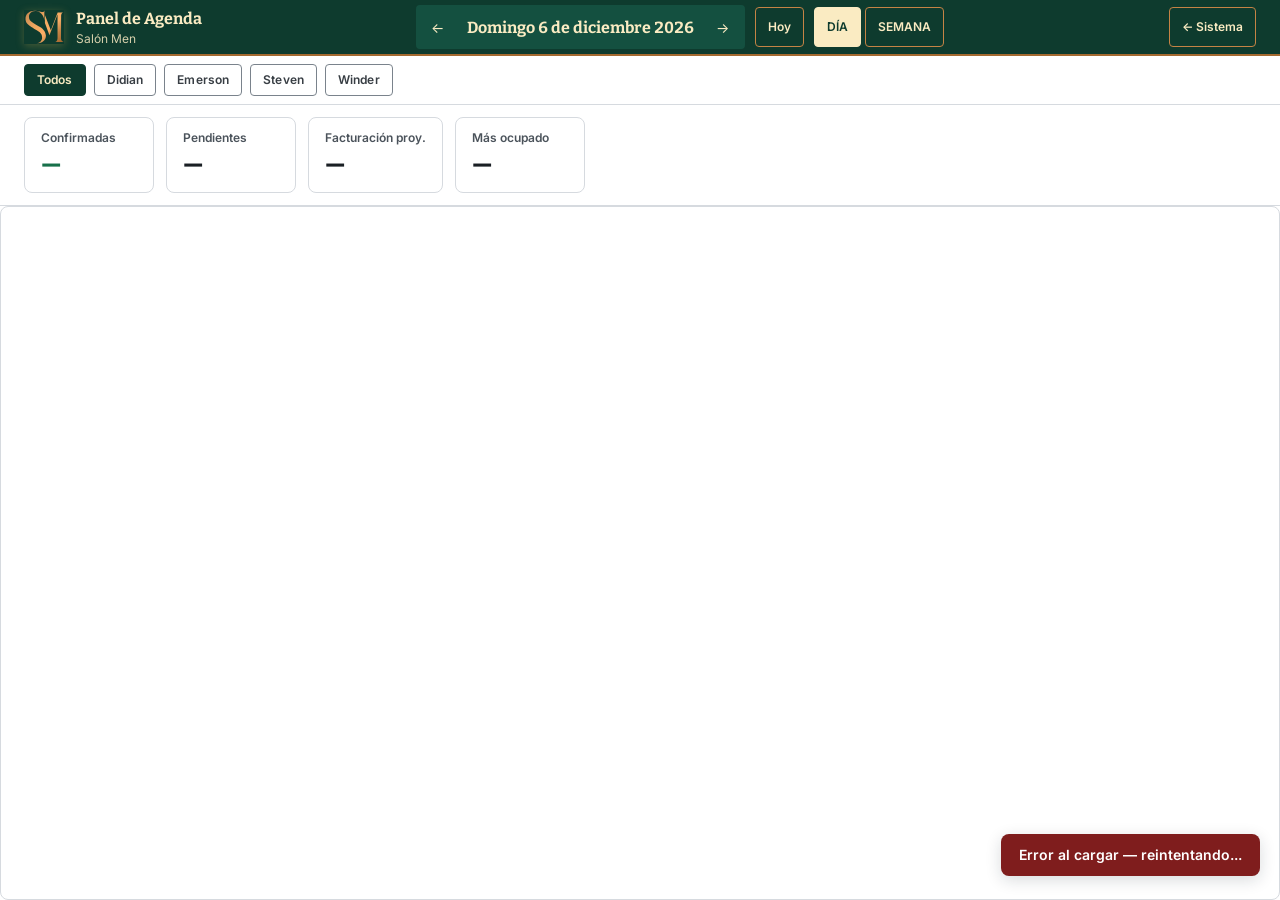
==== commit 8e692b83: "Rebrand: the business name is only Salón Men (config, ticket, headers, titles, SM initials) Co-Autho" ====
--- a/agenda-admin.html
+++ b/agenda-admin.html
@@ -3,7 +3,7 @@
 <head>
 <meta charset="UTF-8">
 <meta name="viewport" content="width=device-width,initial-scale=1,maximum-scale=1">
-<title>Agenda · Salon Men Saúl Fino</title>
+<title>Agenda</title>
 <link rel="preconnect" href="https://fonts.googleapis.com">
 <link rel="preconnect" href="https://fonts.gstatic.com" crossorigin>
 <link href="https://fonts.googleapis.com/css2?family=Inter:wght@400;500;600;700;800&display=swap" rel="stylesheet">
@@ -259,16 +259,18 @@
   .hdr-right{display:none}
 }
 </style>
+<script src="config.js"></script>
+<script src="diseno-v2.js"></script>
 </head>
 <body>
 
 <!-- HEADER -->
 <header class="hdr">
   <div class="hdr-brand">
-    <div class="hdr-logo">SF</div>
+    <div class="hdr-logo">SM</div>
     <div>
       <div class="hdr-title">Panel de Agenda</div>
-      <div class="hdr-sub">Salon Men Saúl Fino</div>
+      <div class="hdr-sub"></div>
     </div>
   </div>
   <div class="hdr-center">
@@ -479,7 +481,11 @@
 <script>
 'use strict';
 
-const API = 'https://barberpilot-api-production.up.railway.app';
+var CFG = window.BP_CONFIG;
+if (!CFG || !CFG.apiUrl || !CFG.tenantSlug || !CFG.nombre) { document.body.innerHTML = '<p style="font-family:sans-serif;padding:24px">Falta la configuración de este negocio (config.js).</p>'; throw new Error('config.js missing'); }
+const API = CFG.apiUrl;   // from config.js: this page never names a server of its own
+document.title = 'Agenda · ' + CFG.nombre;
+(function () { var h = document.querySelector('.hdr-sub'); if (h) h.textContent = CFG.nombre; })();
 
 // ── Embedded mode (inside index.html iframe) ──────────────────
 const IS_EMBEDDED = new URLSearchParams(location.search).get('embedded') === '1' || window.parent !== window;
@@ -515,10 +521,11 @@
   pb.querySelectorAll('.pill').forEach(function(p){p.classList.toggle('on',p.dataset.bid===filter);});
 }
 function cargarBarberos(){
-  fetch('https://barberpilot-api-production.up.railway.app/config/negocio/publico?tenant=saulfino')
+  fetch(API + '/config/negocio/publico?tenant=' + encodeURIComponent(CFG.tenantSlug))
     .then(function(r){return r.json();})
     .then(function(json){
       if(!json.ok) return;
+      if(json.horario){ aplicarHorarioLocal(json.horario); if(typeof renderView==='function') renderView(); }
       if(Array.isArray(json.barberos)&&json.barberos.length){
         BARBERS=json.barberos.map(function(b){return{id:b.bid,name:b.nombre};});
         B_MAP={}; BID_TO_QID={};
@@ -528,10 +535,14 @@
     }).catch(function(){});
 }
 cargarBarberos();
-const SCHED = {
-  1:{o:'10:00',c:'20:00'},2:{o:'10:00',c:'20:00'},3:{o:'10:00',c:'20:00'},
-  4:{o:'10:00',c:'20:00'},5:{o:'10:00',c:'20:00'},6:{o:'10:00',c:'15:00'},0:null
-};
+// Shop hours per weekday come from the server (GET /config/negocio/publico → horario); there is no hour in this file.
+// Until they load (or if the server has none) every day shows as closed: fail closed, never a guessed schedule.
+let SCHED = {};
+function aplicarHorarioLocal(h){
+  var n={};
+  Object.keys(h||{}).forEach(function(d){ var x=h[d]; n[d]=(x&&x.open&&x.close)?{o:x.open,c:x.close}:null; });
+  SCHED=n;
+}
 const DAYS  = ['Domingo','Lunes','Martes','Miércoles','Jueves','Viernes','Sábado'];
 const MONS  = ['enero','febrero','marzo','abril','mayo','junio','julio','agosto','septiembre','octubre','noviembre','diciembre'];
 const DSHORT= ['Dom','Lun','Mar','Mié','Jue','Vie','Sáb'];
@@ -1108,8 +1119,8 @@
   const chk=document.getElementById('bkFull').checked;
   const fd=document.getElementById('bkFecha').value;
   const sc=fd?sched(new Date(fd+'T12:00:00')):null;
-  document.getElementById('bkIni').value=chk?(sc?.o||'10:00'):''; document.getElementById('bkIni').disabled=chk;
-  document.getElementById('bkFin').value=chk?(sc?.c||'20:00'):''; document.getElementById('bkFin').disabled=chk;
+  document.getElementById('bkIni').value=chk?(sc?.o||''):''; document.getElementById('bkIni').disabled=chk;
+  document.getElementById('bkFin').value=chk?(sc?.c||''):''; document.getElementById('bkFin').disabled=chk;
 }
 
 async function submitBlock() {
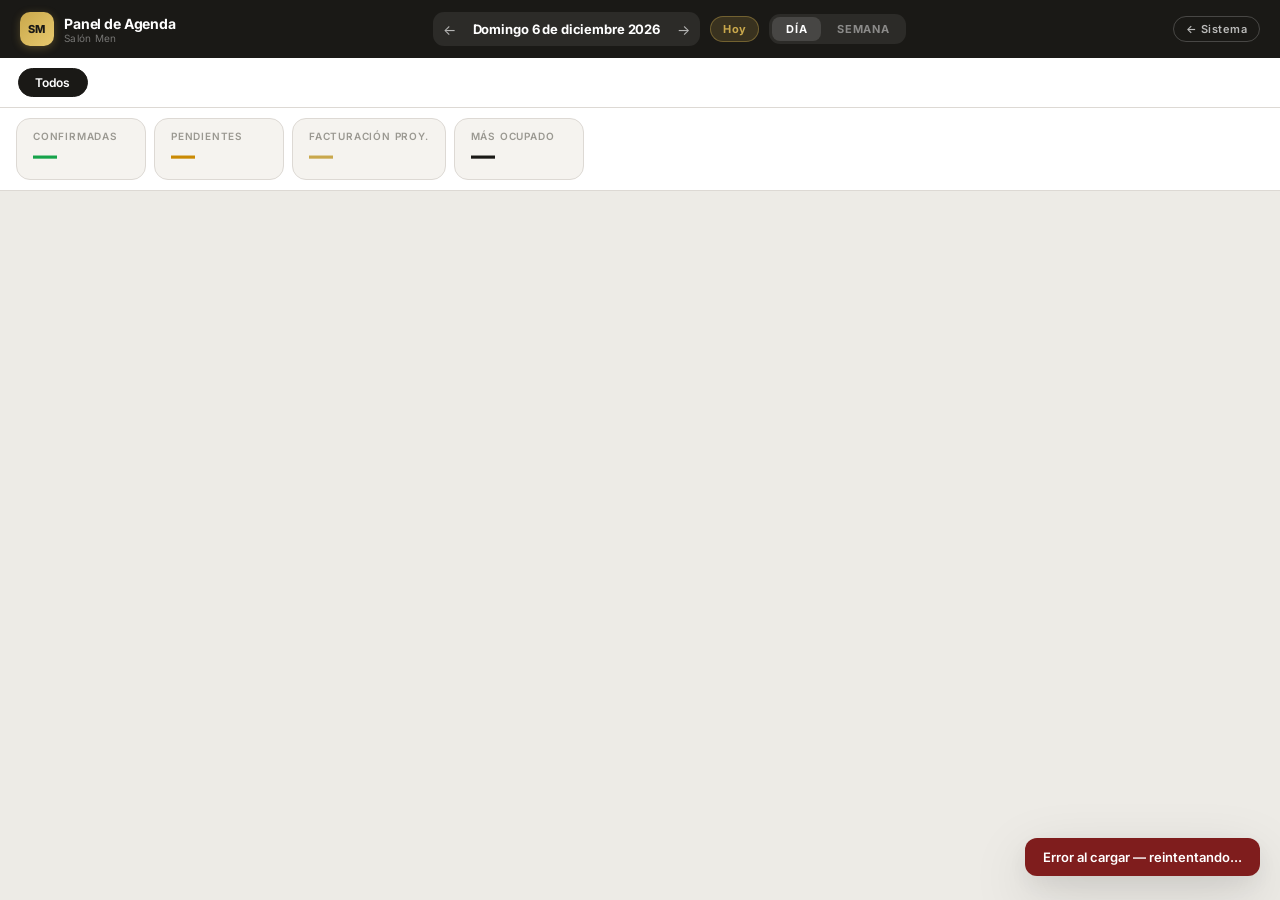
==== commit b349732f: "Control: former barbers out of the rosters; KPI demo data removed - KPI dashboard: barber filters an" ====
--- a/agenda-admin.html
+++ b/agenda-admin.html
@@ -295,10 +295,7 @@
 <!-- BARBER PILLS -->
 <div class="pills-bar" id="pillsBar">
   <span class="pill on" data-bid="todos" onclick="setFilter('todos')">Todos</span>
-  <span class="pill" data-bid="b1" onclick="setFilter('b1')">Didian</span>
-  <span class="pill" data-bid="b2" onclick="setFilter('b2')">Emerson</span>
-  <span class="pill" data-bid="b5" onclick="setFilter('b5')">Steven</span>
-  <span class="pill" data-bid="b6" onclick="setFilter('b6')">Winder</span>
+  <!-- barber pills are rendered from the server's active roster (renderPills) -->
 </div>
 
 <!-- KPI BAR -->
@@ -506,12 +503,10 @@
 }
 const SLOT_H = 68, SLOT_M = 30;
 
-let BARBERS = [
-  {id:'b1',name:'Didian'},{id:'b2',name:'Emerson'},
-  {id:'b5',name:'Steven'},{id:'b6',name:'Winder'},
-];
-let B_MAP    = {b1:'Didian',b2:'Emerson',b5:'Steven',b6:'Winder'};
-let BID_TO_QID = {b1:'didian',b2:'emerson',b5:'steven',b6:'winder'};
+// Filled from the server's active roster (cargarBarberos). No barber is hard-coded here.
+let BARBERS = [];
+let B_MAP    = {};
+let BID_TO_QID = {};
 function renderPills(){
   var pb=document.getElementById('pillsBar'); if(!pb) return;
   pb.innerHTML='<span class="pill on" data-bid="todos" onclick="setFilter(\'todos\')">Todos</span>'
